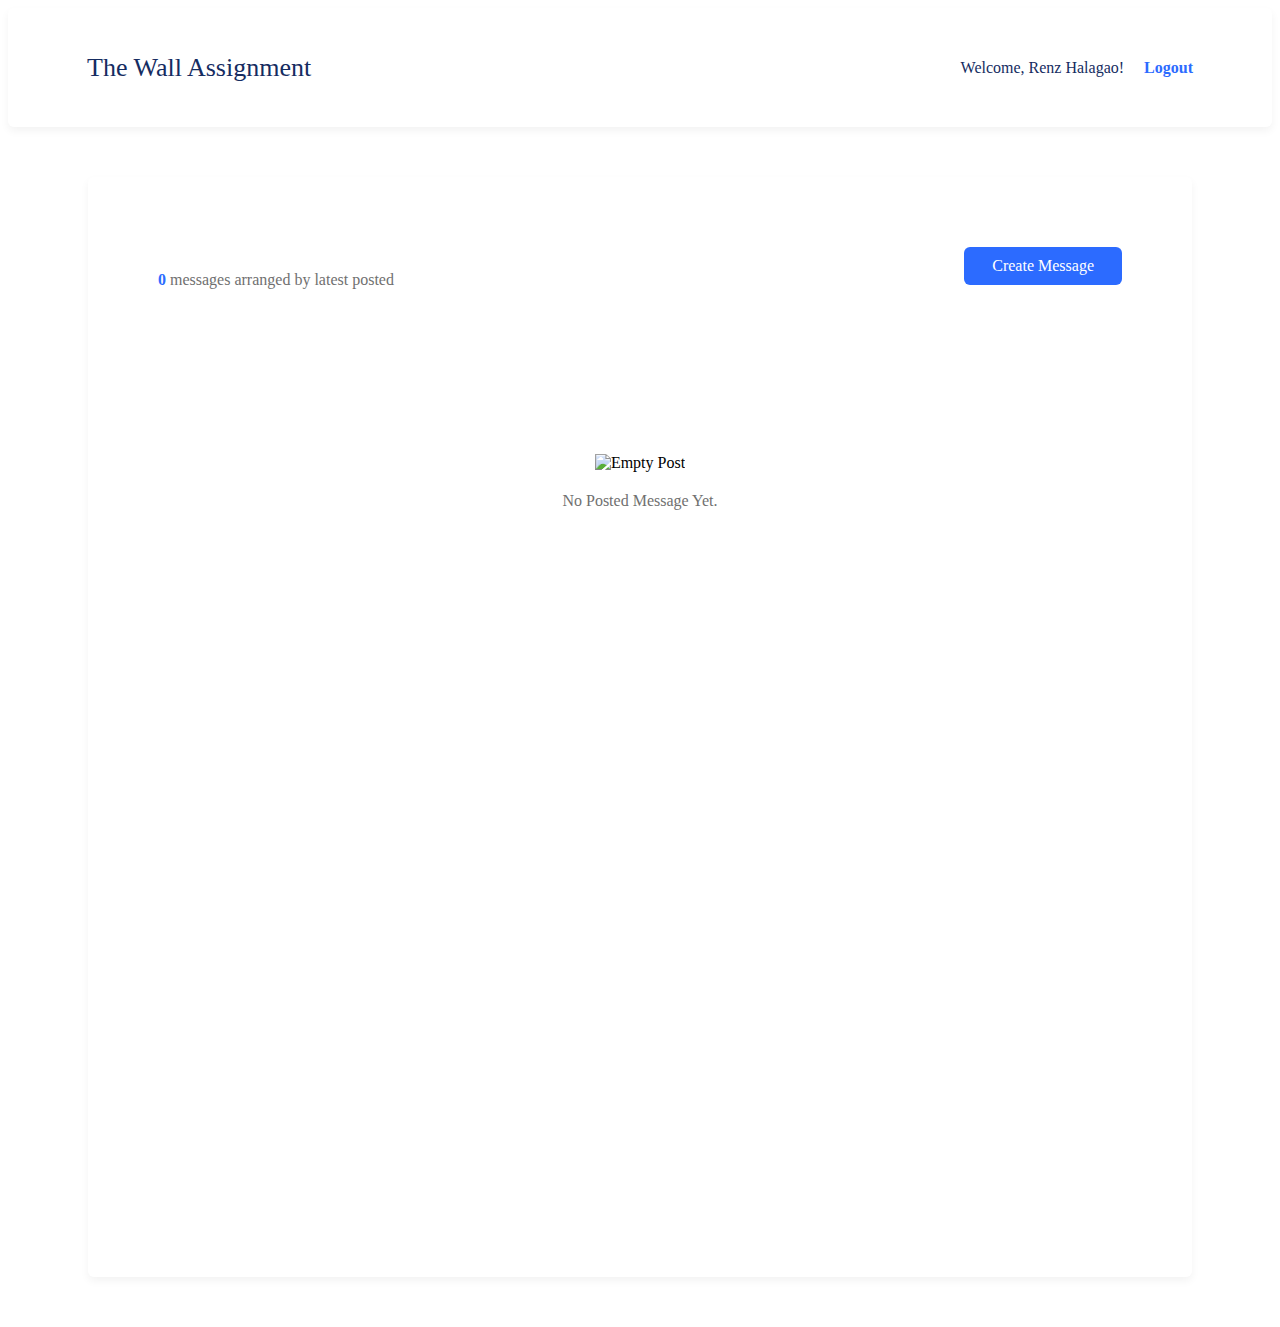
==== views/wall.html @ 7eae09f0 "Implemented some refactoring to the functionality of my codes wall.js" ====
<!DOCTYPE html>
<html lang="en">
<head>
    <meta charset="UTF-8">
    <meta http-equiv="X-UA-Compatible" content="IE=edge">
    <meta name="viewport" content="width=device-width, initial-scale=1.0">
    <link rel="icon" type="image/x-icon" href="../assets/images/favicon.ico" />
    <meta name="description" content="Main page of wall assignment">
    <meta name="author" content="Renz Lester J. Halagao">
    <title>The Wall</title>
    <link rel="stylesheet" href="../assets/css/global.css">
    <link rel="stylesheet" href="../assets/css/wall.css">
</head>
<body>
    <header>
        <nav>
            <a href="wall.html">The Wall Assignment</a>
            <span>Welcome, Renz Halagao!</span>
            <a href="index.html">Logout</a>
        </nav>
    </header>
    <section>
        <h4><span id="total_messages">0 </span> messages arranged by latest posted</h4>
        <button id="create_message_modal_button">Create Message</button>
        <div id="create_post_modal" class="modal">
            <div class="modal_content">
                <div class="modal_header">
                    <button class="close_modal"></button>
                </div>
                <div class="modal_body">
                    <h5>Create a Message</h5>
                    <form method="post" id="create_message_form">
                        <textarea id="create_post_textarea" placeholder="Type your message here."></textarea>
                        <button type="submit" id="post_message_btn">Post Message</button>
                        <button type="button" id="cancel_post_message_btn">Cancel</button>
                    </form>
                </div>
            </div>
        </div>
        <div id="empty_post">
            <img src="../assets/images/empty_post.png" alt="Empty Post">
            <p>No Posted Message Yet.</p>
        </div>
        <div id="message_container">
            <!-- <div id="sample_message"> 
                <p>Sample</p>
                <div class="action_message">
                    <button type="button" class="comment_button">
                        <span class="action_icon"></span><span class="comment_count">0</span> Comment</button>
                    <button type="button" class="edit_button">
                        <span class="action_icon"></span>Edit</button>
                    <button type="button" class="delete_button">
                        <span class="action_icon"></span>Delete</button>
                    <div class="user_profile">
                        <span class="action_icon"></span>
                        You - Few seconds ago
                    </div>
                </div>
            </div> -->

            <ul data-id="sample_message"> 
                <li class="content content_message">Sample</li>
                <li class="comment_button"><span class="action_icon"></span><span class="comment_count">0</span> Comment</li>
                <li class="edit_button"><span class="action_icon"></span>Edit</li> 
                <li class="delete_button"><span class="action_icon"></span>Delete</li>
                <li class="user_profile"><span class="action_icon"></span>You - Few seconds ago</li>
            </ul>

            <ul data-id="sample_comment"> 
                <li class="content content_comment">Sample</li>
                <li class="edit_button"><span class="action_icon"></span>Edit</li> 
                <li class="delete_button"><span class="action_icon"></span>Delete</li>
                <li class="user_profile"><span class="action_icon"></span>You - Few seconds ago</li>
            </ul>

            <form id="sample_comment_form">
                <textarea id="comment_textarea"></textarea>
                <button type="submit" class="post_comment_btn">Post Comment</button>
            </form>
            <form id="sample_edit_form" class="edit_form">
                <textarea></textarea>
                <button type="submit" class="post_updated_button">Update Message</button>
                <button type="button" class="cancel_updating_button">Cancel</button>
            </form>
            <div id="action_modal" class="modal">
                <div class="modal_content">
                    <div class="modal_header">
                        <button class="close_modal"></button>
                    </div>
                    <div class="modal_body">
                        <h5 id="modal_body_title">Confirm Delete Message</h5>
                        <p id="modal_body_description">Are you sure you want to remove this message? This action cannot
                            be undone.</p>
                        <form method="post" id="action_form">
                            <input type="hidden" id="action_form_input">
                            <button type="button" id="cancel_remove_btn">Cancel</button>
                            <button type="submit" id="remove_btn">Yes, Remove it.</button>
                        </form>
                    </div>
                </div>
            </div>
        </div>
    </section>
    <script src="../assets/js/wall.js"></script>
</body>
</html>
---- assets/css/wall.css ----
header {
  background: #ffffff;
  border-radius: 6px;
  box-shadow: 0px 4px 8px rgba(0, 0, 0, 0.05);
}
header nav {
  color: #152c61;
  display: flex;
  margin-inline: auto;
  max-width: 1440px;
  padding: 40px 79px;
}
header nav a:nth-child(1) {
  align-self: center;
  color: #152C61;
  font: normal 500 26px/39px Poppins_medium;
  margin-right: auto;
  text-decoration: none;
}
header nav span {
  align-self: center;
  font: normal 300 16px/24px Poppins_light;
  margin-right: 20px;
}
header nav a:nth-child(3) {
  align-self: center;
  color: #2c6bff;
  font: normal 600 16px/24px Poppins_semi_bold;
  text-decoration: none;
}
section {
  background-color: #ffffff;
  border-radius: 6px;
  box-shadow: 0px 4px 8px rgba(0, 0, 0, 0.05);
  margin: 50px auto;
  max-width: 1280px;
  padding: 70px;
}
section h4 {
  color: #707070;
  display: inline-block;
  font: normal 400 16px/24px Poppins;
}
section h4 span {
  color: #2c6bff;
  font: normal 600 16px/24px Poppins_semi_bold;
}
section button {
  background: #2C6BFF;
  border-radius: 6px;
  border: none;
  color: #ffffff;
  cursor: pointer;
  float: right;
  font: normal 500 16px/24px Poppins_medium;
  padding: 7px 28px;
  text-align: center;
}
section textarea {
  background: #f5f8ff;
  border-radius: 6px;
  border: 1px solid #dce6ff;
  box-sizing: border-box;
  color: #152c61;
  padding: 6px 11px;
  resize: none;
  width: 100%;
}
section textarea:focus {
  outline: none;
}
section div.modal {
  background-color: rgba(0, 0, 0, 0.411);
  display: none;
  height: 100%;
  left: 0;
  overflow: hidden;
  position: fixed;
  top: 0;
  width: 100%;
  justify-content: center;
  align-items: center;
  z-index: 1;
}
section div.modal div.modal_content {
  background-color: #ffffff;
  border-radius: 6px;
  border: 1px solid #888;
  display: flex;
  flex-direction: column;
  margin: auto;
  padding: 8px 19px;
  width: 897px;
}
section div.modal div.modal_content div.modal_header button.close_modal {
  background: url('../images/group_2020.png') no-repeat -93px -6px;
  cursor: pointer;
  float: right;
  height: 18px;
  margin: 10px 0px 3px 0px;
  width: 18px;
  padding: 0px;
}
section div.modal div.modal_content div.modal_body {
  padding: 0px 30px 40px 30px;
}
section div.modal div.modal_content div.modal_body h5 {
  color: #152C61;
  font: normal 500 26px/39px Poppins_medium;
  margin-bottom: 40px;
  text-align: center;
}
section div.modal div.modal_content div.modal_body form textarea {
  font: normal 300 16px/24px Poppins_light;
  height: 185px;
  margin-bottom: 27px;
}
section div.modal div.modal_content div.modal_body form button {
  padding: 7px 39px;
}
section div.modal div.modal_content div.modal_body form button.disable_button {
  background: rgba(44, 107, 255, 0.5) !important;
}
section div.modal div.modal_content div.modal_body form button#cancel_post_message_btn {
  background: transparent;
  color: rgba(0, 0, 0, 0.6);
  font: normal 400 16px/24px Poppins;
  padding: 7px 23px;
}
section div#empty_post {
  padding: 140px 0px 635px 0px;
  text-align: center;
}
section div#empty_post p {
  color: #707070;
  font: normal 400 16px/24px Poppins;
  margin-top: 17px;
  text-align: center;
}
section div#message_container {
  margin-top: 43px;
}
section div#message_container div#sample_message,
section div#message_container form#sample_comment_form,
section div#message_container form#sample_edit_form {
  display: none;
}
section div#message_container ul[data-id="sample_message"],
section div#message_container ul[data-id="sample_comment"] {
  display: none;
}
section div#message_container ul.message_list {
  background: #ffffff;
  border-radius: 6px;
  border: 1px solid #dce6ff;
  display: flex;
  flex-wrap: wrap;
  list-style: none;
  margin-bottom: 20px;
  padding: 24px 30px;
}
section div#message_container ul.message_list li.content_message {
  color: #152C61;
  font: normal 300 16px/24px Poppins_light;
  margin-bottom: 20px;
  width: 100%;
}
section div#message_container ul.message_list li:not(:first-child) {
  color: #707070;
  cursor: pointer;
  font: normal 400 16px/24px Poppins;
  margin-right: 30px;
}
section div#message_container ul.message_list li:not(:first-child) span.action_icon {
  display: inline-block;
  margin-right: 10px;
}
section div#message_container ul.message_list li:not(:first-child) span.comment_count {
  margin-right: 3px;
}
section div#message_container ul.message_list li.has_comment {
  color: #2c6bff !important;
}
section div#message_container ul.message_list li.has_comment span.action_icon {
  background: url('../images/group_2020.png') no-repeat -3px -36px !important;
  height: 18px;
  vertical-align: middle;
  width: 18px;
}
section div#message_container ul.message_list li.comment_button span.action_icon {
  background: url('../images/group_2020.png') no-repeat -3px -6px;
  height: 18px;
  vertical-align: middle;
  width: 18px;
}
section div#message_container ul.message_list li.edit_button {
  color: #2c6bff;
}
section div#message_container ul.message_list li.edit_button span.action_icon {
  background: url('../images/group_2020.png') no-repeat -31px -4px;
  height: 22px;
  width: 22px;
}
section div#message_container ul.message_list li.delete_button span.action_icon {
  background: url('../images/group_2020.png') no-repeat -64px -5px;
  height: 19px;
  vertical-align: middle;
  width: 16px;
}
section div#message_container ul.message_list li {
  color: rgba(0, 0, 0, 0.6);
  font: normal 400 16px/24px Poppins;
  margin-right: 30px;
}
section div#message_container ul.message_list li span.action_icon {
  background: url('../images/user_placeholder.png') no-repeat;
  display: inline-block;
  height: 24px;
  margin-right: 10px;
  vertical-align: top;
  width: 24px;
}
section div#message_container ul.message_list form.edit_form {
  width: 100%;
  overflow: auto;
}
section div#message_container ul.message_list form.edit_form textarea {
  font: normal 300 16px/24px Poppins_light;
  height: 84px;
  margin-bottom: 15px;
}
section div#message_container ul.message_list form.edit_form button.cancel_updating_button {
  background: transparent;
  color: rgba(0, 0, 0, 0.6);
  font: normal 400 16px/24px Poppins;
  padding: 7px 30px;
}
section div#message_container ul.message_list form.post_comment_form {
  background-color: #ffffff;
  border-radius: 6px;
  border: 1px solid #dce6ff;
  margin: 30px 0px 20px 0px;
  overflow: auto;
  padding: 30px;
  width: 100%;
}
section div#message_container ul.message_list form.post_comment_form textarea {
  font: normal 300 16px/24px Poppins_light;
  height: 84px;
  margin-bottom: 15px;
}
section div#message_container ul.message_list form.post_comment_form button.disable_button {
  background: rgba(44, 107, 255, 0.5) !important;
}
section div#message_container ul.message_list ul.comment_list {
  background: #ffffff;
  border-radius: 6px;
  border: 1px solid #dce6ff;
  display: flex;
  flex-wrap: wrap;
  list-style: none;
  margin-bottom: 20px;
  padding: 28px 30px;
  width: 100%;
}
section div#message_container ul.message_list ul.comment_list li:first-child {
  margin-bottom: 20px;
  width: 100%;
}
section div#message_container div.modal div.modal_content {
  width: 540px;
}
section div#message_container div.modal div.modal_content div.modal_body {
  color: #152C61;
  padding: 0px 30px 50px 30px;
}
section div#message_container div.modal div.modal_content div.modal_body h5 {
  font: normal 500 26px/39px Poppins_medium;
  margin-top: 2px;
  text-align: center;
}
section div#message_container div.modal div.modal_content div.modal_body p {
  font: normal 400 16px/24px Poppins;
  margin: 30px 0px;
  text-align: center;
}
section div#message_container div.modal div.modal_content div.modal_body form {
  display: flex;
  justify-content: center;
}
section div#message_container div.modal div.modal_content div.modal_body form button#cancel_remove_btn {
  background-color: transparent;
  color: rgba(0, 0, 0, 0.6);
  font: normal 400 16px/24px Poppins;
  padding: 11px 75px;
}
section div#message_container div.modal div.modal_content div.modal_body form button#remove_btn {
  padding: 11px 45px;
}
@media only screen and (max-width: 480px) {
  header nav {
    padding: 15px;
  }
  header nav h1 {
    font: normal 500 16px/39px Poppins_medium;
  }
  header nav span {
    background: url('../images/user_placeholder.png') no-repeat;
    height: 24px;
    margin-right: 10px;
    text-indent: -9999px;
    width: 24px;
  }
  header nav a {
    font: normal 600 12px/24px Poppins_semi_bold;
  }
  section {
    margin: 30px 20px !important;
    padding: 30px 20px;
  }
  section h4 {
    display: flex;
    font: normal 400 14px/24px Poppins;
    justify-content: center;
    margin-bottom: 10px;
  }
  section h4 span {
    font: normal 600 14px/24px Poppins_semi_bold;
    margin-right: 5px;
  }
  section button {
    float: none;
    font: normal 500 14px/24px Poppins_medium;
    padding: 7px 18px;
    width: 100%;
  }
  section div.modal div.modal_content {
    width: 410px;
  }
  section div.modal div.modal_content div.modal_body {
    padding: 0px 15px 25px 15px;
  }
  section div.modal div.modal_content div.modal_body h5 {
    font: normal 500 24px/39px Poppins_medium;
  }
  section div.modal div.modal_content div.modal_body form textarea {
    font: normal 300 14px/24px Poppins_light;
  }
  section div.modal div.modal_content div.modal_body form button {
    float: right;
    width: 49%;
  }
  section div.modal div.modal_content div.modal_body form button#cancel_post_message_btn {
    font: normal 400 14px/24px Poppins;
  }
  section div#empty_post {
    padding: 150px 0px 635px 0px;
  }
  section div#empty_post img {
    width: 35px;
  }
  section div#empty_post p {
    font: normal 400 12px/24px Poppins;
  }
  section div#message_container div.message_list {
    padding: 14px 20px;
  }
  section div#message_container div.message_list p {
    font: normal 300 14px/24px Poppins_light;
  }
  section div#message_container div.message_list div.action_message button {
    font: normal 400 14px/24px Poppins;
    margin-right: 5px;
  }
  section div#message_container div.message_list div.action_message button span.action_icon {
    display: block;
    visibility: visible;
  }
  section div#message_container div.message_list div.action_message button.has_comment,
  section div#message_container div.message_list div.action_message button.comment_button {
    width: 190px;
  }
  section div#message_container div.message_list div.action_message button.edit_button {
    width: 100px;
  }
  section div#message_container div.message_list div.action_message button.delete_button {
    width: 120px;
  }
  section div#message_container div.message_list div.action_message div {
    font: normal 400 1px/24px Poppins;
    visibility: hidden;
    width: 90px;
  }
  section div#message_container div.message_list div.action_message div span.action_icon {
    margin-left: 5px;
    vertical-align: middle;
    visibility: visible;
  }
  section div#message_container div.message_list form.edit_form textarea {
    font: normal 300 14px/24px Poppins_light;
  }
  section div#message_container div.message_list form.edit_form button {
    float: right;
    font: normal 400 14px/24px Poppins;
    padding: 7px 15px;
    width: 50%;
  }
  section div#message_container div.message_list form.post_comment_form {
    padding: 15px;
  }
  section div#message_container div.message_list form.post_comment_form textarea {
    font: normal 300 14px/24px Poppins_light;
  }
  section div#message_container div.message_list form.post_comment_form button {
    float: right;
    width: 50%;
  }
  section div#message_container div.message_list div.comment_list {
    padding: 14px 20px;
  }
  section div#message_container div.modal div.modal_content {
    width: 400px;
  }
  section div#message_container div.modal div.modal_content div.modal_body {
    padding: 0px 15px 25px 15px;
  }
  section div#message_container div.modal div.modal_content div.modal_body h5 {
    font: normal 500 24px/39px Poppins_medium;
  }
  section div#message_container div.modal div.modal_content div.modal_body p,
  section div#message_container div.modal div.modal_content div.modal_body form {
    font: normal 400 14px/24px Poppins;
  }
  section div#message_container div.modal div.modal_content div.modal_body form button#cancel_remove_btn {
    padding: 7px 75px;
  }
  section div#message_container div.modal div.modal_content div.modal_body form button#remove_btn {
    padding: 7px 25px;
  }
}
@media only screen and (max-width: 1440px) {
  section {
    margin: 50px 80px;
  }
}
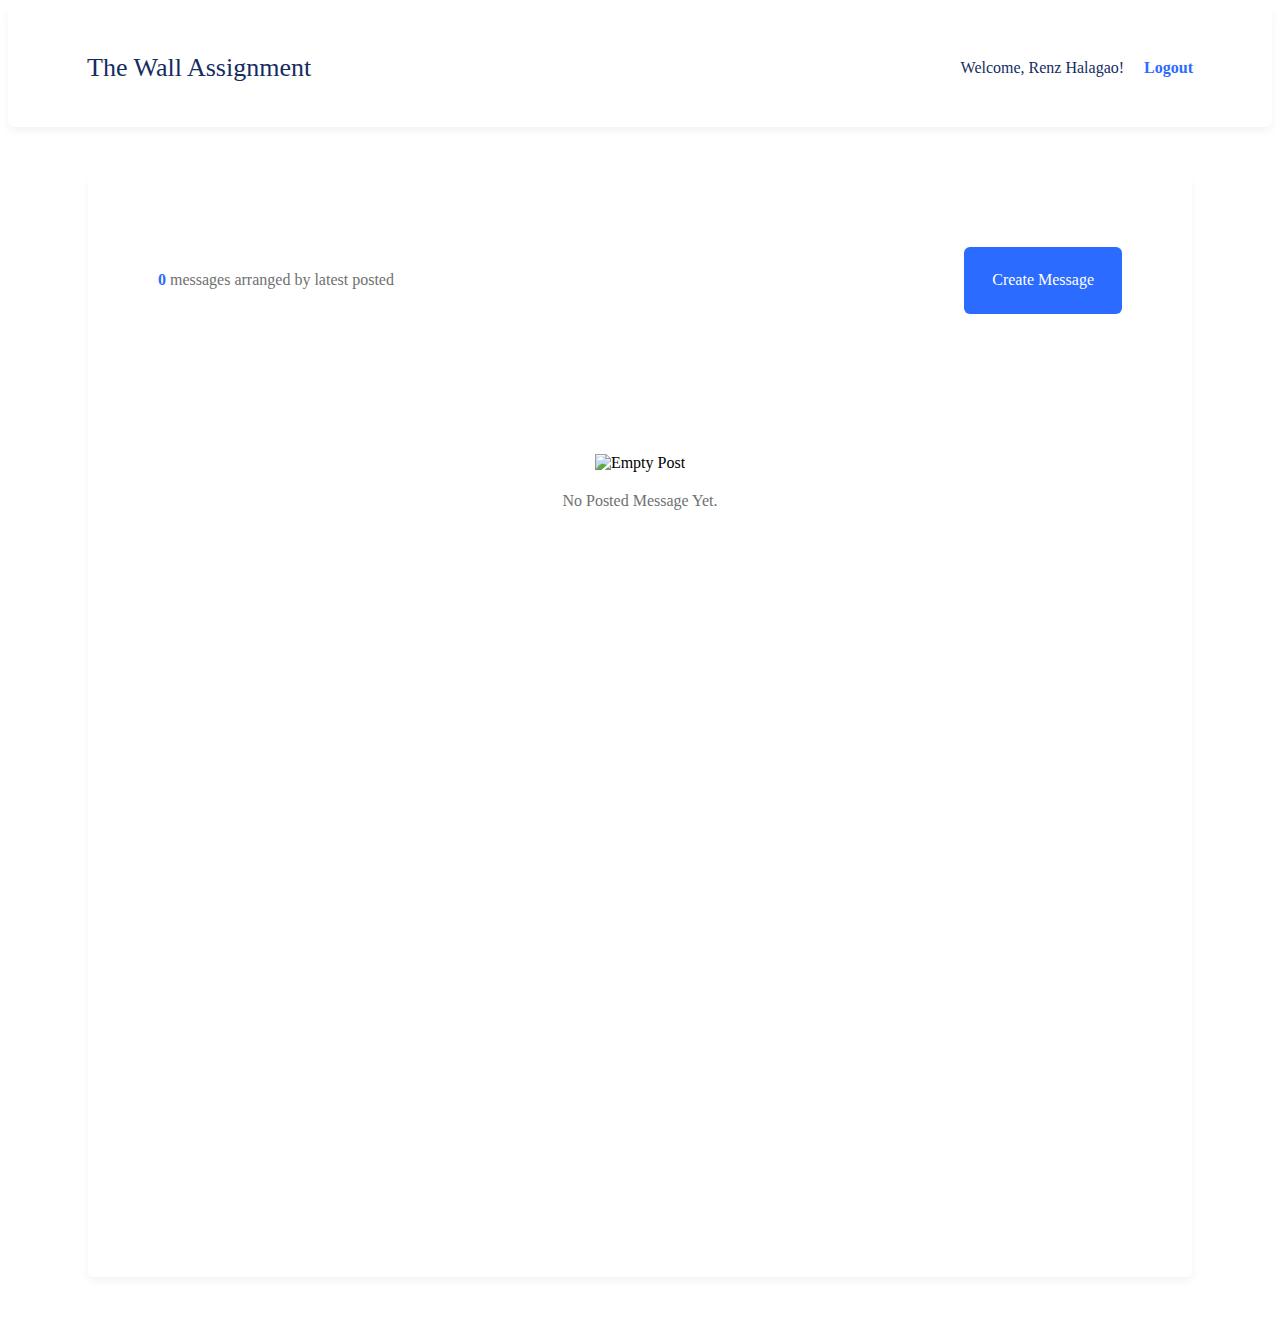
==== commit ee6d77ed: "Fixed the css in wall" ====
--- a/views/wall.html
+++ b/views/wall.html
@@ -13,6 +13,7 @@
 </head>
 <body>
     <header>
+        <!-- Remove nav -->
         <nav>
             <a href="wall.html">The Wall Assignment</a>
             <span>Welcome, Renz Halagao!</span>
@@ -22,6 +23,8 @@
     <section>
         <h4><span id="total_messages">0 </span> messages arranged by latest posted</h4>
         <button id="create_message_modal_button">Create Message</button>
+
+        <!-- Move to bottom part same with delete -->
         <div id="create_post_modal" class="modal">
             <div class="modal_content">
                 <div class="modal_header">
@@ -37,29 +40,15 @@
                 </div>
             </div>
         </div>
+        
         <div id="empty_post">
             <img src="../assets/images/empty_post.png" alt="Empty Post">
             <p>No Posted Message Yet.</p>
         </div>
         <div id="message_container">
-            <!-- <div id="sample_message"> 
-                <p>Sample</p>
-                <div class="action_message">
-                    <button type="button" class="comment_button">
-                        <span class="action_icon"></span><span class="comment_count">0</span> Comment</button>
-                    <button type="button" class="edit_button">
-                        <span class="action_icon"></span>Edit</button>
-                    <button type="button" class="delete_button">
-                        <span class="action_icon"></span>Delete</button>
-                    <div class="user_profile">
-                        <span class="action_icon"></span>
-                        You - Few seconds ago
-                    </div>
-                </div>
-            </div> -->
-
+            
             <ul data-id="sample_message"> 
-                <li class="content content_message">Sample</li>
+                <li class="content content_message"></li>
                 <li class="comment_button"><span class="action_icon"></span><span class="comment_count">0</span> Comment</li>
                 <li class="edit_button"><span class="action_icon"></span>Edit</li> 
                 <li class="delete_button"><span class="action_icon"></span>Delete</li>
@@ -67,14 +56,14 @@
             </ul>
 
             <ul data-id="sample_comment"> 
-                <li class="content content_comment">Sample</li>
+                <li class="content content_comment"></li>
                 <li class="edit_button"><span class="action_icon"></span>Edit</li> 
                 <li class="delete_button"><span class="action_icon"></span>Delete</li>
                 <li class="user_profile"><span class="action_icon"></span>You - Few seconds ago</li>
             </ul>
 
             <form id="sample_comment_form">
-                <textarea id="comment_textarea"></textarea>
+                <textarea class = "comment_textarea"></textarea>
                 <button type="submit" class="post_comment_btn">Post Comment</button>
             </form>
             <form id="sample_edit_form" class="edit_form">
@@ -82,6 +71,8 @@
                 <button type="submit" class="post_updated_button">Update Message</button>
                 <button type="button" class="cancel_updating_button">Cancel</button>
             </form>
+            
+            <!-- Delete modal. change name to delete_message_modal -->
             <div id="action_modal" class="modal">
                 <div class="modal_content">
                     <div class="modal_header">
@@ -89,18 +80,20 @@
                     </div>
                     <div class="modal_body">
                         <h5 id="modal_body_title">Confirm Delete Message</h5>
-                        <p id="modal_body_description">Are you sure you want to remove this message? This action cannot
-                            be undone.</p>
+                        <p id="modal_body_description">Are you sure you want to remove this message? This action cannot be undone.</p>
                         <form method="post" id="action_form">
                             <input type="hidden" id="action_form_input">
-                            <button type="button" id="cancel_remove_btn">Cancel</button>
                             <button type="submit" id="remove_btn">Yes, Remove it.</button>
+                            <button type="button" id="cancel_remove_btn">Cancel</button> 
                         </form>
                     </div>
                 </div>
             </div>
         </div>
     </section>
+    <div class="clone_container">
+
+    </div>
     <script src="../assets/js/wall.js"></script>
 </body>
 </html>--- a/assets/css/wall.css
+++ b/assets/css/wall.css
@@ -32,6 +32,9 @@
   background-color: #ffffff;
   border-radius: 6px;
   box-shadow: 0px 4px 8px rgba(0, 0, 0, 0.05);
+  display: flex;
+  flex-wrap: wrap;
+  justify-content: space-between;
   margin: 50px auto;
   max-width: 1280px;
   padding: 70px;
@@ -51,7 +54,6 @@
   border: none;
   color: #ffffff;
   cursor: pointer;
-  float: right;
   font: normal 500 16px/24px Poppins_medium;
   padding: 7px 28px;
   text-align: center;
@@ -70,16 +72,16 @@
   outline: none;
 }
 section div.modal {
+  align-items: center;
   background-color: rgba(0, 0, 0, 0.411);
   display: none;
   height: 100%;
+  justify-content: center;
   left: 0;
   overflow: hidden;
   position: fixed;
   top: 0;
   width: 100%;
-  justify-content: center;
-  align-items: center;
   z-index: 1;
 }
 section div.modal div.modal_content {
@@ -98,8 +100,8 @@
   float: right;
   height: 18px;
   margin: 10px 0px 3px 0px;
+  padding: 0px;
   width: 18px;
-  padding: 0px;
 }
 section div.modal div.modal_content div.modal_body {
   padding: 0px 30px 40px 30px;
@@ -110,10 +112,16 @@
   margin-bottom: 40px;
   text-align: center;
 }
+section div.modal div.modal_content div.modal_body form {
+  display: flex;
+  flex-direction: row-reverse;
+  flex-wrap: wrap;
+}
 section div.modal div.modal_content div.modal_body form textarea {
   font: normal 300 16px/24px Poppins_light;
   height: 185px;
   margin-bottom: 27px;
+  width: 100%;
 }
 section div.modal div.modal_content div.modal_body form button {
   padding: 7px 39px;
@@ -130,6 +138,7 @@
 section div#empty_post {
   padding: 140px 0px 635px 0px;
   text-align: center;
+  width: 100%;
 }
 section div#empty_post p {
   color: #707070;
@@ -139,6 +148,7 @@
 }
 section div#message_container {
   margin-top: 43px;
+  width: 100%;
 }
 section div#message_container div#sample_message,
 section div#message_container form#sample_comment_form,
@@ -221,13 +231,17 @@
   width: 24px;
 }
 section div#message_container ul.message_list form.edit_form {
-  width: 100%;
+  display: flex !important;
+  flex-direction: row-reverse;
+  flex-wrap: wrap;
   overflow: auto;
+  width: 100%;
 }
 section div#message_container ul.message_list form.edit_form textarea {
   font: normal 300 16px/24px Poppins_light;
   height: 84px;
   margin-bottom: 15px;
+  width: 100%;
 }
 section div#message_container ul.message_list form.edit_form button.cancel_updating_button {
   background: transparent;
@@ -239,6 +253,9 @@
   background-color: #ffffff;
   border-radius: 6px;
   border: 1px solid #dce6ff;
+  display: flex;
+  flex-wrap: wrap;
+  justify-content: flex-end;
   margin: 30px 0px 20px 0px;
   overflow: auto;
   padding: 30px;
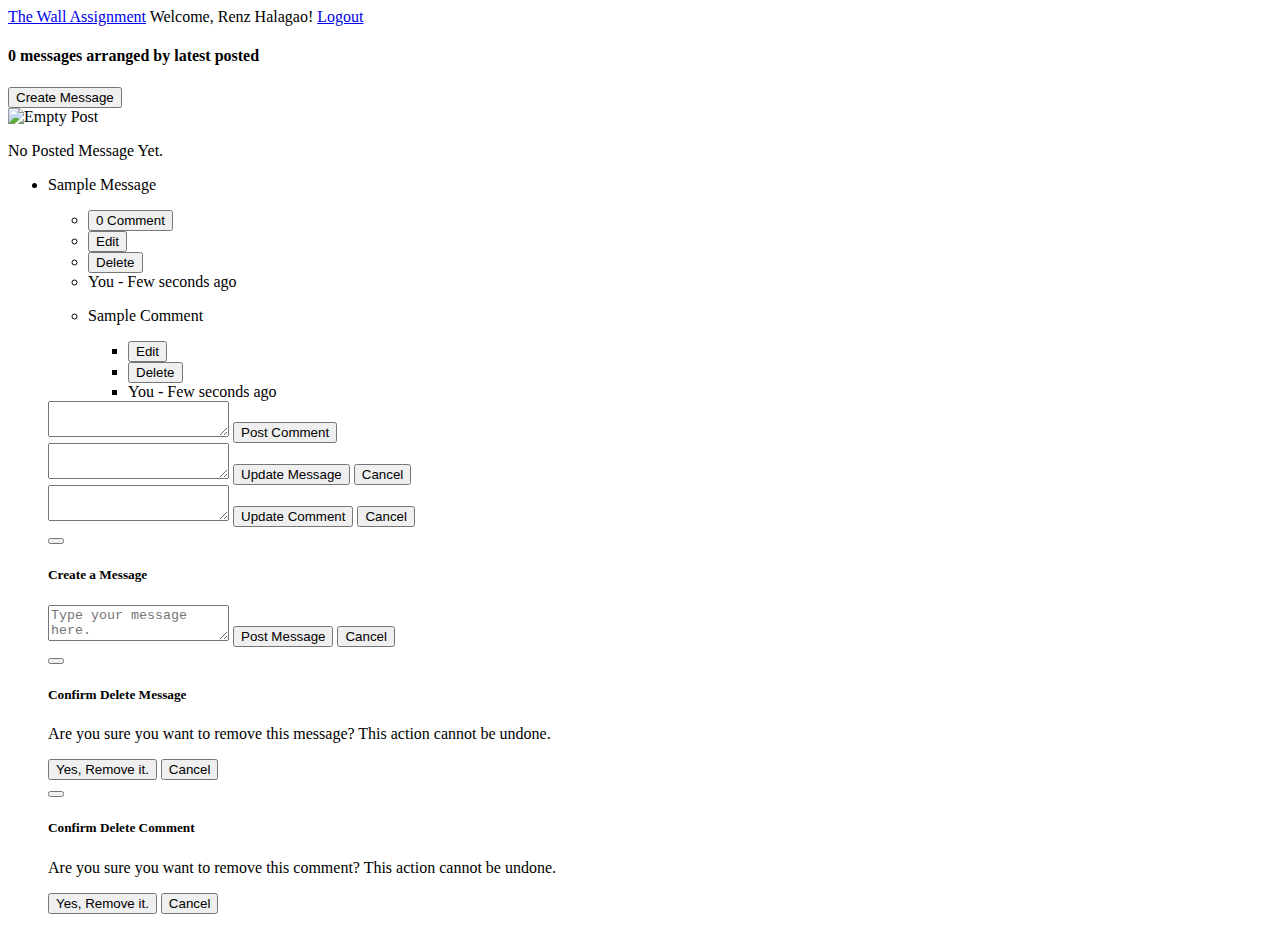
==== commit 7fcfbc91: "Refatored and improve the function in wall.js" ====
--- a/views/wall.html
+++ b/views/wall.html
@@ -9,11 +9,10 @@
     <meta name="author" content="Renz Lester J. Halagao">
     <title>The Wall</title>
     <link rel="stylesheet" href="../assets/css/global.css">
-    <link rel="stylesheet" href="../assets/css/wall.css">
+    <link rel="stylesheet" href="../assets/css/wall2.css">
 </head>
 <body>
     <header>
-        <!-- Remove nav -->
         <nav>
             <a href="wall.html">The Wall Assignment</a>
             <span>Welcome, Renz Halagao!</span>
@@ -24,56 +23,103 @@
         <h4><span id="total_messages">0 </span> messages arranged by latest posted</h4>
         <button id="create_message_modal_button">Create Message</button>
 
-        <!-- Move to bottom part same with delete -->
-        <div id="create_post_modal" class="modal">
-            <div class="modal_content">
-                <div class="modal_header">
-                    <button class="close_modal"></button>
-                </div>
-                <div class="modal_body">
-                    <h5>Create a Message</h5>
-                    <form method="post" id="create_message_form">
-                        <textarea id="create_post_textarea" placeholder="Type your message here."></textarea>
-                        <button type="submit" id="post_message_btn">Post Message</button>
-                        <button type="button" id="cancel_post_message_btn">Cancel</button>
-                    </form>
-                </div>
-            </div>
-        </div>
-        
         <div id="empty_post">
             <img src="../assets/images/empty_post.png" alt="Empty Post">
             <p>No Posted Message Yet.</p>
         </div>
-        <div id="message_container">
+
+        <ul id="message_container_list">
             
-            <ul data-id="sample_message"> 
-                <li class="content content_message"></li>
-                <li class="comment_button"><span class="action_icon"></span><span class="comment_count">0</span> Comment</li>
-                <li class="edit_button"><span class="action_icon"></span>Edit</li> 
-                <li class="delete_button"><span class="action_icon"></span>Delete</li>
-                <li class="user_profile"><span class="action_icon"></span>You - Few seconds ago</li>
+            <li id="sample_message">
+                <p class="content content_message">Sample Message</p>
+                <ul class="action_list">
+                    <li>
+                        <button class="comment_button" type="button">
+                            <span class="action_icon"></span>
+                            <span class="comment_count">0</span>
+                            Comment
+                        </button>
+                    </li>
+                    <li>
+                        <button class="edit_button" type="button">
+                            <span class="action_icon"></span>
+                            Edit
+                        </button>
+                    </li>
+                    <li>
+                        <button class="delete_button" type="button">
+                            <span class="action_icon"></span> 
+                            Delete
+                        </button>
+                    </li>
+                    <li>
+                        <span class="action_icon"></span>
+                        <span class="user">You</span> - Few seconds ago
+                    </li>
+                </ul>
+                <ul class="comment_container_list">
+                     
+                </ul>
+            </li>
+
+            <ul class="comment_container_list" id="sample_comment">
+                <li id="sample_coment_item">
+                    <p class="content content_comment">Sample Comment</p>
+                    <ul class="action_list">
+                        <li>
+                            <button class="edit_button edit_comment" type="button">
+                                <span class="action_icon"></span>
+                                Edit
+                            </button>
+                        </li>
+                        <li>
+                            <button class="delete_button delete_comment" type="button">
+                                <span class="action_icon"></span>
+                                Delete
+                            </button>
+                        </li>
+                        <li>
+                            <span class="action_icon"></span>
+                            You - Few seconds ago
+                        </li>
+                    </ul>
+                </li>
             </ul>
-
-            <ul data-id="sample_comment"> 
-                <li class="content content_comment"></li>
-                <li class="edit_button"><span class="action_icon"></span>Edit</li> 
-                <li class="delete_button"><span class="action_icon"></span>Delete</li>
-                <li class="user_profile"><span class="action_icon"></span>You - Few seconds ago</li>
-            </ul>
-
+            
             <form id="sample_comment_form">
-                <textarea class = "comment_textarea"></textarea>
+                <textarea class="comment_textarea"></textarea>
                 <button type="submit" class="post_comment_btn">Post Comment</button>
             </form>
-            <form id="sample_edit_form" class="edit_form">
+
+            <form id="sample_edit_message_form" class="edit_form">
                 <textarea></textarea>
                 <button type="submit" class="post_updated_button">Update Message</button>
                 <button type="button" class="cancel_updating_button">Cancel</button>
             </form>
+
+            <form id="sample_edit_comment_form" class="edit_form">
+                <textarea></textarea> 
+                <button type="submit" class="post_updated_button">Update Comment</button>
+                <button type="button" class="cancel_updating_button">Cancel</button>
+            </form>
             
-            <!-- Delete modal. change name to delete_message_modal -->
-            <div id="action_modal" class="modal">
+            <div id="create_post_modal" class="modal">
+                <div class="modal_content">
+                    <div class="modal_header">
+                        <button class="close_modal"></button>
+                    </div>
+                    <div class="modal_body">
+                        <h5>Create a Message</h5>
+                        <form method="post" id="create_message_form">
+                            <textarea id="create_post_textarea" placeholder="Type your message here."></textarea>
+                            <button type="submit" id="post_message_btn">Post Message</button>
+                            <button type="button" id="cancel_post_message_btn">Cancel</button>
+                        </form>
+                    </div>
+                </div>
+            </div>
+
+            <div id="delete_message_modal" class="modal delete_modal"> 
                 <div class="modal_content">
                     <div class="modal_header">
                         <button class="close_modal"></button>
@@ -81,19 +127,34 @@
                     <div class="modal_body">
                         <h5 id="modal_body_title">Confirm Delete Message</h5>
                         <p id="modal_body_description">Are you sure you want to remove this message? This action cannot be undone.</p>
-                        <form method="post" id="action_form">
-                            <input type="hidden" id="action_form_input">
-                            <button type="submit" id="remove_btn">Yes, Remove it.</button>
-                            <button type="button" id="cancel_remove_btn">Cancel</button> 
+                        <form method="post" id="delete_message_form">
+                            <input type="hidden" id="delete_message_input" name="message_item">
+                            <button type="submit" class="remove_btn">Yes, Remove it.</button>
+                            <button type="button" class="cancel_remove_btn">Cancel</button> 
                         </form>
                     </div>
                 </div>
             </div>
-        </div>
+
+            <div id="delete_comment_modal" class="modal delete_modal"> 
+                <div class="modal_content">
+                    <div class="modal_header">
+                        <button class="close_modal"></button>
+                    </div>
+                    <div class="modal_body">
+                        <h5 id="modal_body_title">Confirm Delete Comment</h5>
+                        <p id="modal_body_description">Are you sure you want to remove this comment? This action cannot be undone.</p>
+                        <form method="post" id="delete_comment_form">
+                            <input type="hidden" id="delete_comment_input" name="comment_item">
+                            <button type="submit" class="remove_btn">Yes, Remove it.</button>
+                            <button type="button" class="cancel_remove_btn">Cancel</button> 
+                        </form>
+                    </div>
+                </div>
+            </div>
+
+        </ul>
     </section>
-    <div class="clone_container">
-
-    </div>
     <script src="../assets/js/wall.js"></script>
 </body>
 </html>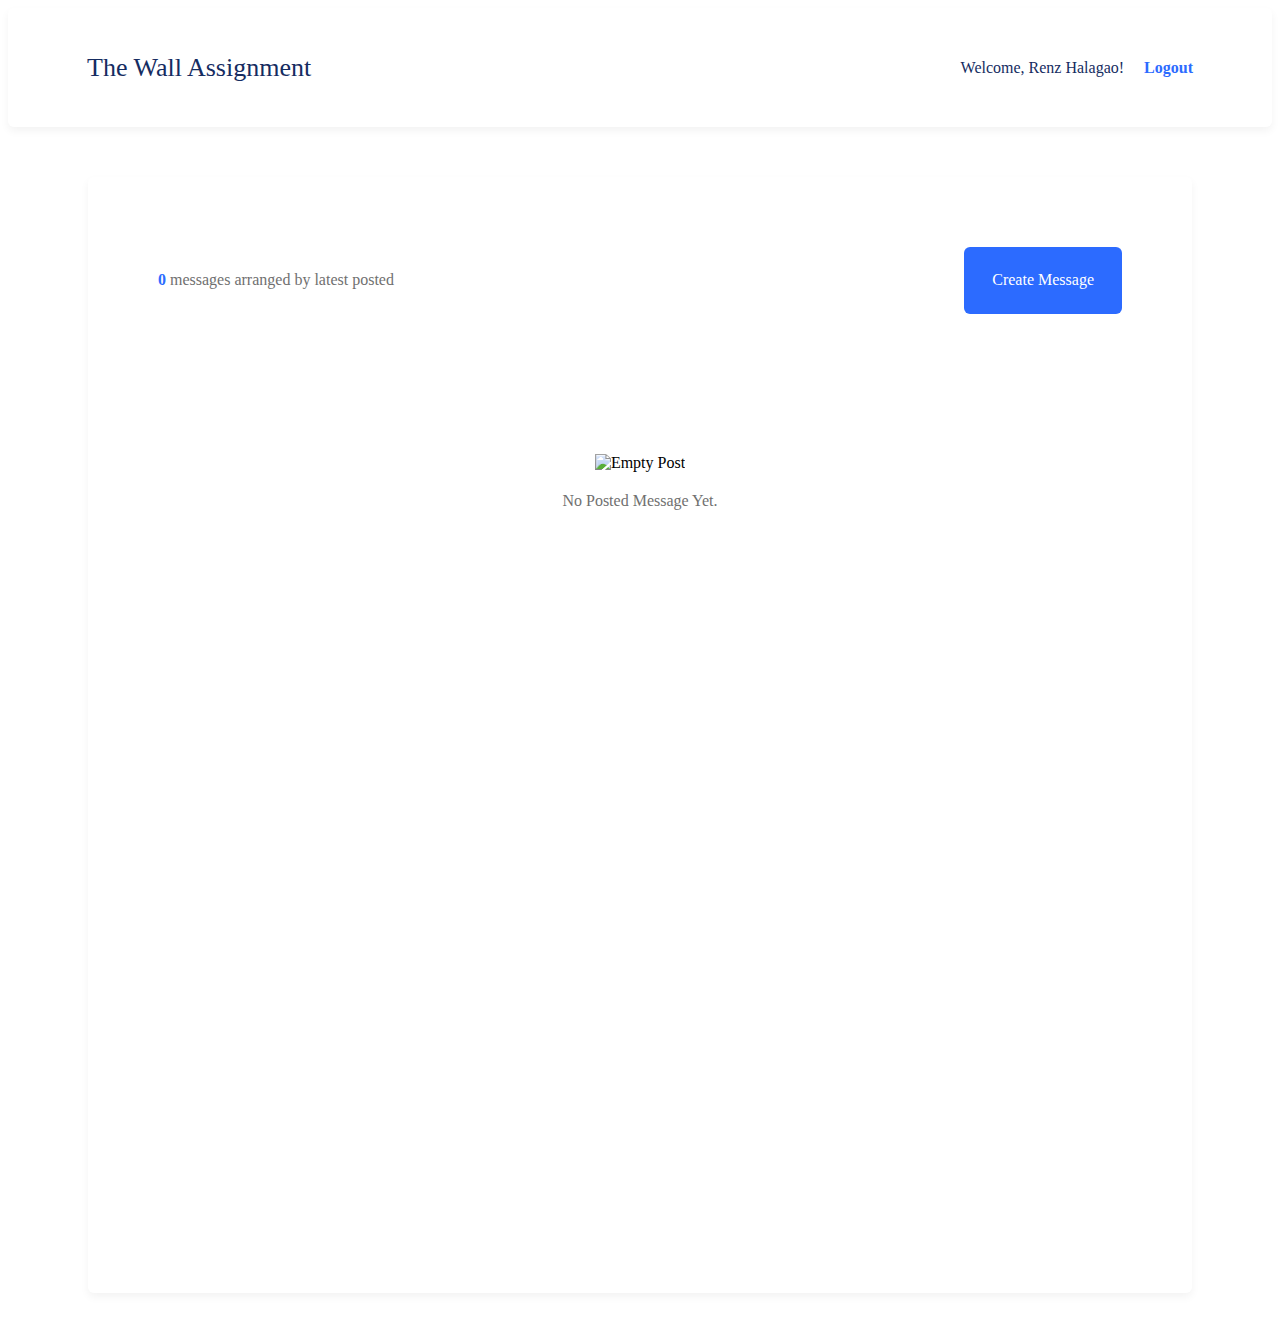
==== commit 294580da: "Code clean up" ====
--- a/views/wall.html
+++ b/views/wall.html
@@ -9,7 +9,7 @@
     <meta name="author" content="Renz Lester J. Halagao">
     <title>The Wall</title>
     <link rel="stylesheet" href="../assets/css/global.css">
-    <link rel="stylesheet" href="../assets/css/wall2.css">
+    <link rel="stylesheet" href="../assets/css/wall.css">
 </head>
 <body>
     <header>
--- a/assets/css/wall.css
+++ b/assets/css/wall.css
@@ -0,0 +1,475 @@
+header {
+  background: #ffffff;
+  border-radius: 6px;
+  box-shadow: 0px 4px 8px rgba(0, 0, 0, 0.05);
+}
+header nav {
+  color: #152c61;
+  display: flex;
+  margin-inline: auto;
+  max-width: 1440px;
+  padding: 40px 79px;
+}
+header nav a:nth-child(1) {
+  align-self: center;
+  color: #152C61;
+  font: normal 500 26px/39px Poppins_medium;
+  margin-right: auto;
+  text-decoration: none;
+}
+header nav span {
+  align-self: center;
+  font: normal 300 16px/24px Poppins_light;
+  margin-right: 20px;
+}
+header nav a:nth-child(3) {
+  align-self: center;
+  color: #2c6bff;
+  font: normal 600 16px/24px Poppins_semi_bold;
+  text-decoration: none;
+}
+section {
+  background-color: #ffffff;
+  border-radius: 6px;
+  box-shadow: 0px 4px 8px rgba(0, 0, 0, 0.05);
+  display: flex;
+  flex-wrap: wrap;
+  justify-content: space-between;
+  margin: 50px auto;
+  max-width: 1280px;
+  padding: 70px;
+}
+section h4 {
+  color: #707070;
+  display: inline-block;
+  font: normal 400 16px/24px Poppins;
+}
+section h4 span {
+  color: #2c6bff;
+  font: normal 600 16px/24px Poppins_semi_bold;
+}
+section button {
+  background: #2C6BFF;
+  border-radius: 6px;
+  border: none;
+  color: #ffffff;
+  cursor: pointer;
+  font: normal 500 16px/24px Poppins_medium;
+  padding: 7px 28px;
+  text-align: center;
+}
+section textarea {
+  background: #f5f8ff;
+  border-radius: 6px;
+  border: 1px solid #dce6ff;
+  box-sizing: border-box;
+  color: #152c61;
+  padding: 6px 11px;
+  resize: none;
+  width: 100%;
+}
+section textarea:focus {
+  outline: none;
+}
+section div#empty_post {
+  padding: 140px 0px 635px 0px;
+  text-align: center;
+  width: 100%;
+}
+section div#empty_post p {
+  color: #707070;
+  font: normal 400 16px/24px Poppins;
+  margin-top: 17px;
+  text-align: center;
+}
+section ul#message_container_list {
+  margin-top: 43px;
+  width: 100%;
+}
+section ul#message_container_list ul#sample_comment,
+section ul#message_container_list li#sample_message,
+section ul#message_container_list form#sample_comment_form,
+section ul#message_container_list form.edit_form {
+  display: none;
+}
+section ul#message_container_list li.message_item {
+  background: #ffffff;
+  border-radius: 6px;
+  border: 1px solid #dce6ff;
+  display: flex;
+  flex-wrap: wrap;
+  list-style: none;
+  margin-bottom: 20px;
+  padding: 24px 30px;
+}
+section ul#message_container_list li.message_item p.content_message {
+  color: #152C61;
+  font: normal 300 16px/24px Poppins_light;
+  margin-bottom: 20px;
+  width: 100%;
+}
+section ul#message_container_list li.message_item ul.action_list {
+  display: flex;
+  flex-wrap: wrap;
+  width: 100%;
+}
+section ul#message_container_list li.message_item ul.action_list li {
+  list-style: none;
+  margin-right: 30px;
+}
+section ul#message_container_list li.message_item ul.action_list li button {
+  background-color: transparent;
+  border-radius: 0px;
+  border: none;
+  color: #707070;
+  font: normal 400 16px/24px Poppins;
+  margin: 0px;
+  padding: 0px;
+  text-align: left;
+}
+section ul#message_container_list li.message_item ul.action_list li button span.action_icon {
+  display: inline-block;
+  vertical-align: middle;
+  margin-right: 5px;
+}
+section ul#message_container_list li.message_item ul.action_list li button.has_comment {
+  color: #2c6bff !important;
+}
+section ul#message_container_list li.message_item ul.action_list li button.has_comment span.action_icon {
+  background: url('../images/group_2020.png') no-repeat -3px -36px !important;
+  height: 18px;
+  width: 18px;
+}
+section ul#message_container_list li.message_item ul.action_list li button.comment_button span.action_icon {
+  background: url('../images/group_2020.png') no-repeat -3px -6px;
+  height: 18px;
+  width: 18px;
+}
+section ul#message_container_list li.message_item ul.action_list li button.edit_button {
+  color: #2c6bff;
+}
+section ul#message_container_list li.message_item ul.action_list li button.edit_button span.action_icon {
+  background: url('../images/group_2020.png') no-repeat -31px -4px;
+  height: 22px;
+  vertical-align: top;
+  width: 22px;
+}
+section ul#message_container_list li.message_item ul.action_list li button.delete_button span.action_icon {
+  background: url('../images/group_2020.png') no-repeat -64px -5px;
+  height: 19px;
+  width: 16px;
+}
+section ul#message_container_list li.message_item ul.action_list li:last-child {
+  color: rgba(0, 0, 0, 0.6);
+  font: normal 400 16px/24px Poppins;
+  margin-right: 30px;
+}
+section ul#message_container_list li.message_item ul.action_list li:last-child span.user {
+  font: normal 500 16px/24px Poppins_medium;
+}
+section ul#message_container_list li.message_item ul.action_list li:last-child span.action_icon {
+  background: url('../images/user_placeholder.png') no-repeat;
+  display: inline-block;
+  height: 24px;
+  margin-right: 5px;
+  vertical-align: top;
+  width: 24px;
+}
+section ul#message_container_list li.message_item form.edit_form {
+  display: flex !important;
+  flex-direction: row-reverse;
+  flex-wrap: wrap;
+  overflow: auto;
+  width: 100%;
+}
+section ul#message_container_list li.message_item form.edit_form textarea {
+  font: normal 300 16px/24px Poppins_light;
+  height: 84px;
+  margin-bottom: 15px;
+  width: 100%;
+}
+section ul#message_container_list li.message_item form.edit_form button.cancel_updating_button {
+  background: transparent;
+  color: rgba(0, 0, 0, 0.6);
+  font: normal 400 16px/24px Poppins;
+  padding: 7px 30px;
+}
+section ul#message_container_list li.message_item form.post_comment_form {
+  background-color: #ffffff;
+  border-radius: 6px;
+  border: 1px solid #dce6ff;
+  display: flex;
+  flex-wrap: wrap;
+  justify-content: flex-end;
+  margin: 30px 0px 20px 0px;
+  overflow: auto;
+  padding: 30px;
+  width: 100%;
+}
+section ul#message_container_list li.message_item form.post_comment_form textarea {
+  font: normal 300 16px/24px Poppins_light;
+  height: 84px;
+  margin-bottom: 15px;
+}
+section ul#message_container_list li.message_item form.post_comment_form button.disable_button {
+  background: rgba(44, 107, 255, 0.5) !important;
+}
+section ul#message_container_list li.message_item ul.comment_container_list {
+  width: 100%;
+}
+section ul#message_container_list li.message_item ul.comment_container_list li.comment_item {
+  background: #ffffff;
+  border-radius: 6px;
+  border: 1px solid #dce6ff;
+  display: flex;
+  flex-wrap: wrap;
+  list-style: none;
+  margin-bottom: 20px;
+  padding: 24px 30px;
+}
+section ul#message_container_list li.message_item ul.comment_container_list li.comment_item p.content_comment {
+  color: #152C61;
+  font: normal 300 16px/24px Poppins_light;
+  margin-bottom: 20px;
+  width: 100%;
+}
+section ul#message_container_list div.modal {
+  align-items: center;
+  background-color: rgba(0, 0, 0, 0.411);
+  display: none;
+  height: 100%;
+  justify-content: center;
+  left: 0;
+  overflow: hidden;
+  position: fixed;
+  top: 0;
+  width: 100%;
+  z-index: 1;
+}
+section ul#message_container_list div.modal div.modal_content {
+  background-color: #ffffff;
+  border-radius: 6px;
+  border: 1px solid #888;
+  display: flex;
+  flex-direction: column;
+  margin: auto;
+  padding: 8px 19px;
+  width: 897px;
+}
+section ul#message_container_list div.modal div.modal_content div.modal_header button.close_modal {
+  background: url('../images/group_2020.png') no-repeat -93px -6px;
+  cursor: pointer;
+  float: right;
+  height: 18px;
+  margin: 10px 0px 3px 0px;
+  padding: 0px;
+  width: 18px;
+}
+section ul#message_container_list div.modal div.modal_content div.modal_body {
+  padding: 0px 30px 40px 30px;
+}
+section ul#message_container_list div.modal div.modal_content div.modal_body h5 {
+  color: #152C61;
+  font: normal 500 26px/39px Poppins_medium;
+  margin-bottom: 40px;
+  text-align: center;
+}
+section ul#message_container_list div.modal div.modal_content div.modal_body form {
+  display: flex;
+  flex-direction: row-reverse;
+  flex-wrap: wrap;
+}
+section ul#message_container_list div.modal div.modal_content div.modal_body form textarea {
+  font: normal 300 16px/24px Poppins_light;
+  height: 185px;
+  margin-bottom: 27px;
+  width: 100%;
+}
+section ul#message_container_list div.modal div.modal_content div.modal_body form button {
+  padding: 7px 39px;
+}
+section ul#message_container_list div.modal div.modal_content div.modal_body form button.disable_button {
+  background: rgba(44, 107, 255, 0.5) !important;
+}
+section ul#message_container_list div.modal div.modal_content div.modal_body form button#cancel_post_message_btn {
+  background: transparent;
+  color: rgba(0, 0, 0, 0.6);
+  font: normal 400 16px/24px Poppins;
+  padding: 7px 23px;
+}
+section ul#message_container_list div.delete_modal div.modal_content {
+  width: 540px;
+}
+section ul#message_container_list div.delete_modal div.modal_content div.modal_body {
+  color: #152C61;
+  padding: 0px 30px 50px 30px;
+}
+section ul#message_container_list div.delete_modal div.modal_content div.modal_body h5 {
+  font: normal 500 26px/39px Poppins_medium;
+  margin-top: 2px;
+  text-align: center;
+}
+section ul#message_container_list div.delete_modal div.modal_content div.modal_body p {
+  font: normal 400 16px/24px Poppins;
+  margin: 30px 0px;
+  text-align: center;
+}
+section ul#message_container_list div.delete_modal div.modal_content div.modal_body form {
+  display: flex;
+  justify-content: center;
+}
+section ul#message_container_list div.delete_modal div.modal_content div.modal_body form button.cancel_remove_btn {
+  background-color: transparent;
+  color: rgba(0, 0, 0, 0.6);
+  font: normal 400 16px/24px Poppins;
+  padding: 11px 75px;
+}
+section ul#message_container_list div.delete_modal div.modal_content div.modal_body form button.remove_btn {
+  padding: 11px 45px;
+}
+@media only screen and (max-width: 480px) {
+  header nav {
+    padding: 15px;
+  }
+  header nav h1 {
+    font: normal 500 16px/39px Poppins_medium;
+  }
+  header nav span {
+    background: url('../images/user_placeholder.png') no-repeat;
+    height: 24px;
+    margin-right: 10px;
+    text-indent: -9999px;
+    width: 24px;
+  }
+  header nav a {
+    font: normal 600 12px/24px Poppins_semi_bold;
+  }
+  section {
+    margin: 30px 20px !important;
+    padding: 30px 20px;
+  }
+  section h4 {
+    display: flex;
+    font: normal 400 14px/24px Poppins;
+    justify-content: center;
+    margin-bottom: 10px;
+  }
+  section h4 span {
+    font: normal 600 14px/24px Poppins_semi_bold;
+    margin-right: 5px;
+  }
+  section button {
+    float: none;
+    font: normal 500 14px/24px Poppins_medium;
+    padding: 7px 18px;
+    width: 100%;
+  }
+  section div.modal div.modal_content {
+    width: 410px;
+  }
+  section div.modal div.modal_content div.modal_body {
+    padding: 0px 15px 25px 15px;
+  }
+  section div.modal div.modal_content div.modal_body h5 {
+    font: normal 500 24px/39px Poppins_medium;
+  }
+  section div.modal div.modal_content div.modal_body form textarea {
+    font: normal 300 14px/24px Poppins_light;
+  }
+  section div.modal div.modal_content div.modal_body form button {
+    float: right;
+    width: 49%;
+  }
+  section div.modal div.modal_content div.modal_body form button#cancel_post_message_btn {
+    font: normal 400 14px/24px Poppins;
+  }
+  section div#empty_post {
+    padding: 150px 0px 635px 0px;
+  }
+  section div#empty_post img {
+    width: 35px;
+  }
+  section div#empty_post p {
+    font: normal 400 12px/24px Poppins;
+  }
+  section div#message_container div.message_list {
+    padding: 14px 20px;
+  }
+  section div#message_container div.message_list p {
+    font: normal 300 14px/24px Poppins_light;
+  }
+  section div#message_container div.message_list div.action_message button {
+    font: normal 400 14px/24px Poppins;
+    margin-right: 5px;
+  }
+  section div#message_container div.message_list div.action_message button span.action_icon {
+    display: block;
+    visibility: visible;
+  }
+  section div#message_container div.message_list div.action_message button.has_comment,
+  section div#message_container div.message_list div.action_message button.comment_button {
+    width: 190px;
+  }
+  section div#message_container div.message_list div.action_message button.edit_button {
+    width: 100px;
+  }
+  section div#message_container div.message_list div.action_message button.delete_button {
+    width: 120px;
+  }
+  section div#message_container div.message_list div.action_message div {
+    font: normal 400 1px/24px Poppins;
+    visibility: hidden;
+    width: 90px;
+  }
+  section div#message_container div.message_list div.action_message div span.action_icon {
+    margin-left: 5px;
+    vertical-align: middle;
+    visibility: visible;
+  }
+  section div#message_container div.message_list form.edit_form textarea {
+    font: normal 300 14px/24px Poppins_light;
+  }
+  section div#message_container div.message_list form.edit_form button {
+    float: right;
+    font: normal 400 14px/24px Poppins;
+    padding: 7px 15px;
+    width: 50%;
+  }
+  section div#message_container div.message_list form.post_comment_form {
+    padding: 15px;
+  }
+  section div#message_container div.message_list form.post_comment_form textarea {
+    font: normal 300 14px/24px Poppins_light;
+  }
+  section div#message_container div.message_list form.post_comment_form button {
+    float: right;
+    width: 50%;
+  }
+  section div#message_container div.message_list div.comment_list {
+    padding: 14px 20px;
+  }
+  section div#message_container div.modal div.modal_content {
+    width: 400px;
+  }
+  section div#message_container div.modal div.modal_content div.modal_body {
+    padding: 0px 15px 25px 15px;
+  }
+  section div#message_container div.modal div.modal_content div.modal_body h5 {
+    font: normal 500 24px/39px Poppins_medium;
+  }
+  section div#message_container div.modal div.modal_content div.modal_body p,
+  section div#message_container div.modal div.modal_content div.modal_body form {
+    font: normal 400 14px/24px Poppins;
+  }
+  section div#message_container div.modal div.modal_content div.modal_body form button#cancel_remove_btn {
+    padding: 7px 75px;
+  }
+  section div#message_container div.modal div.modal_content div.modal_body form button#remove_btn {
+    padding: 7px 25px;
+  }
+}
+@media only screen and (max-width: 1440px) {
+  section {
+    margin: 50px 80px;
+  }
+}
